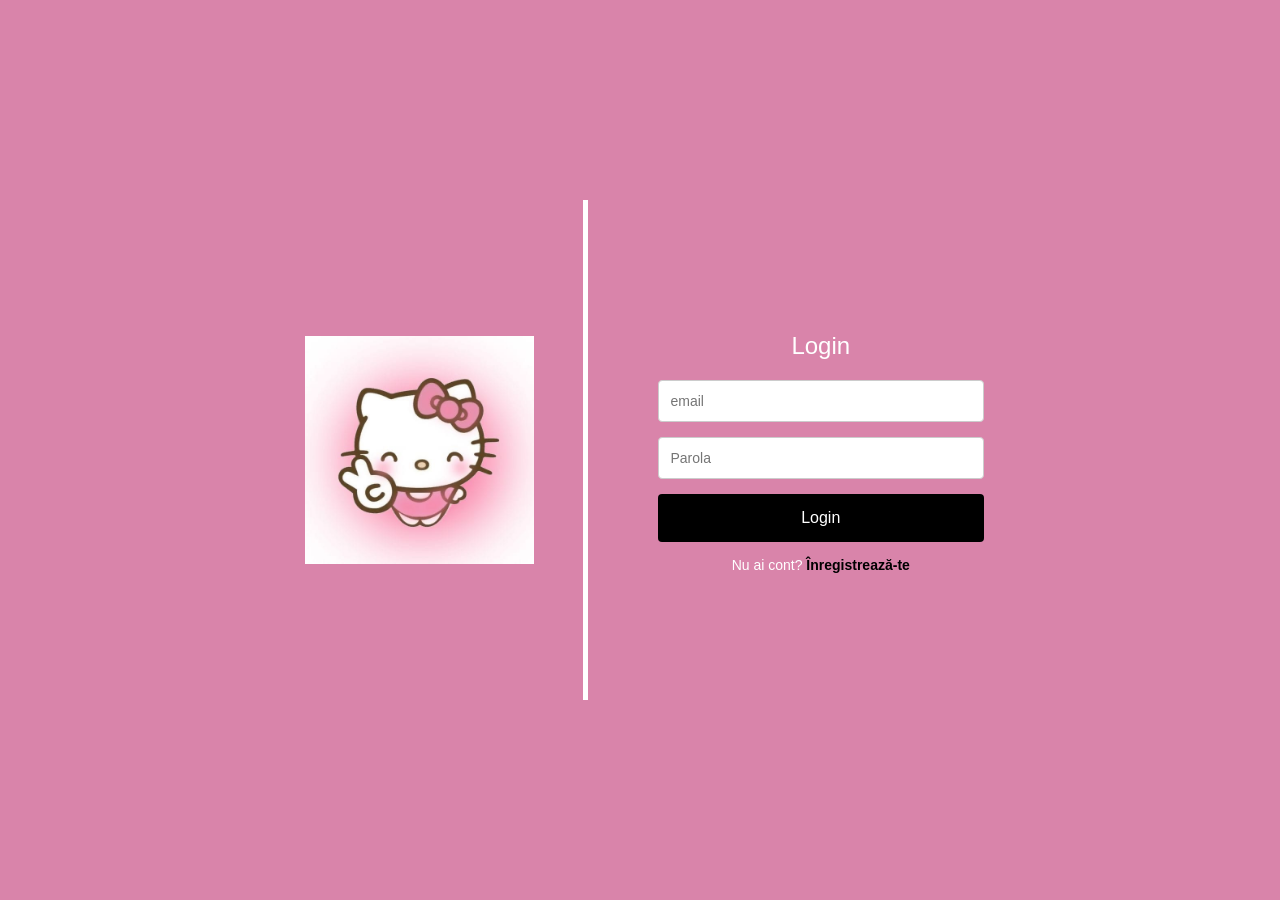
==== HTML/login.html @ a215dc5e "Lab1+lab2" ====
<!DOCTYPE html>
<html lang="en">

<head>
    <meta charset="UTF-8">
    <meta name="viewport" content="width=device-width, initial-scale=1.0">
    <title>Login Page</title>
    <link rel="stylesheet" href="../CSS/login_style.css">
    <link rel="stylesheet" href="../CSS/style.css">
</head>

<body>
    <div class="login-container">
        <div class="login-image">
            <img src="../MEDIA/hello.jpg" alt="Imagine login">
        </div>
        <div class="separator"></div>
        <div class="login-form">
            <h2>Login</h2>
            <form action="home.html" method="GET">
            <input type="email" placeholder="email">
            <input type="password" placeholder="Parola">
            <button type="submit">Login</button>
            </form>
            <p class="register-text">
                Nu ai cont? <a href="register.html">Înregistrează-te</a>
            </p>
        </div>
    </div>
</body>

</html>
---- CSS/login_style.css ----
body {
    background-color: #d984aa;
    margin: 0;
    height: 100vh;
    display: flex;
    justify-content: center;
    align-items: center;
}

.login-container {
    display: flex;
    width: 60%;
    max-width: 900px;
    height: 500px;
    min-height: 400px;
}

.login-image {
    flex: 1;
    display: flex;
    justify-content: center;
    align-items: center;
    overflow: hidden;
}

.login-image img {
    width: 70%;
    height: auto;
    object-fit: cover;
}

.separator {
    width: 5px;
    background-color: #ffffff;
}

.login-form {
    flex: 1;
    display: flex;
    flex-direction: column;
    justify-content: center;
    margin-left: 30px;
    padding: 40px;
    color: #ffffff;
}

.login-form h2 {
    margin-bottom: 20px;
    text-align: center;
    font-weight: normal;
}

.login-form input {
    width: 100%;
    padding: 12px;
    margin-bottom: 15px;
    border: 1px solid #ccc;
    border-radius: 4px;
    font-size: 14px;
    box-sizing: border-box;
}

input:focus {
    outline: 1px solid black;
}

input:hover {
    transform: scale(1.02);
    transition: all .1s ease-in-out;
}

.login-form button,
.login-btn-link {
    width: 100%;
    padding: 15px;
    background-color: #000000;
    border: none;
    border-radius: 4px;
    color: white;
    font-size: 16px;
    cursor: pointer;
    box-sizing: border-box;
    text-align: center;
    text-decoration: none;
    display: block;
    transition: background 0.3s;
}

.login-form button:hover,
.login-btn-link:hover {
    background-color: #7d8489;
}

.register-text {
    margin-top: 15px;
    text-align: center;
    font-size: 14px;
    color: #ffffff;
}

.register-text a {
    color: #000000;
    text-decoration: none;
    font-weight: bold;
    transition: color 0.3s;
}

.register-text a:hover {
    color: #7d8489;
}
---- CSS/style.css ----
body {
    margin: 0;
    padding: 0;
    display: flex;
    justify-content: center;
    align-items: center;
    height: 100vh;
    font-family: Arial, sans-serif;
}
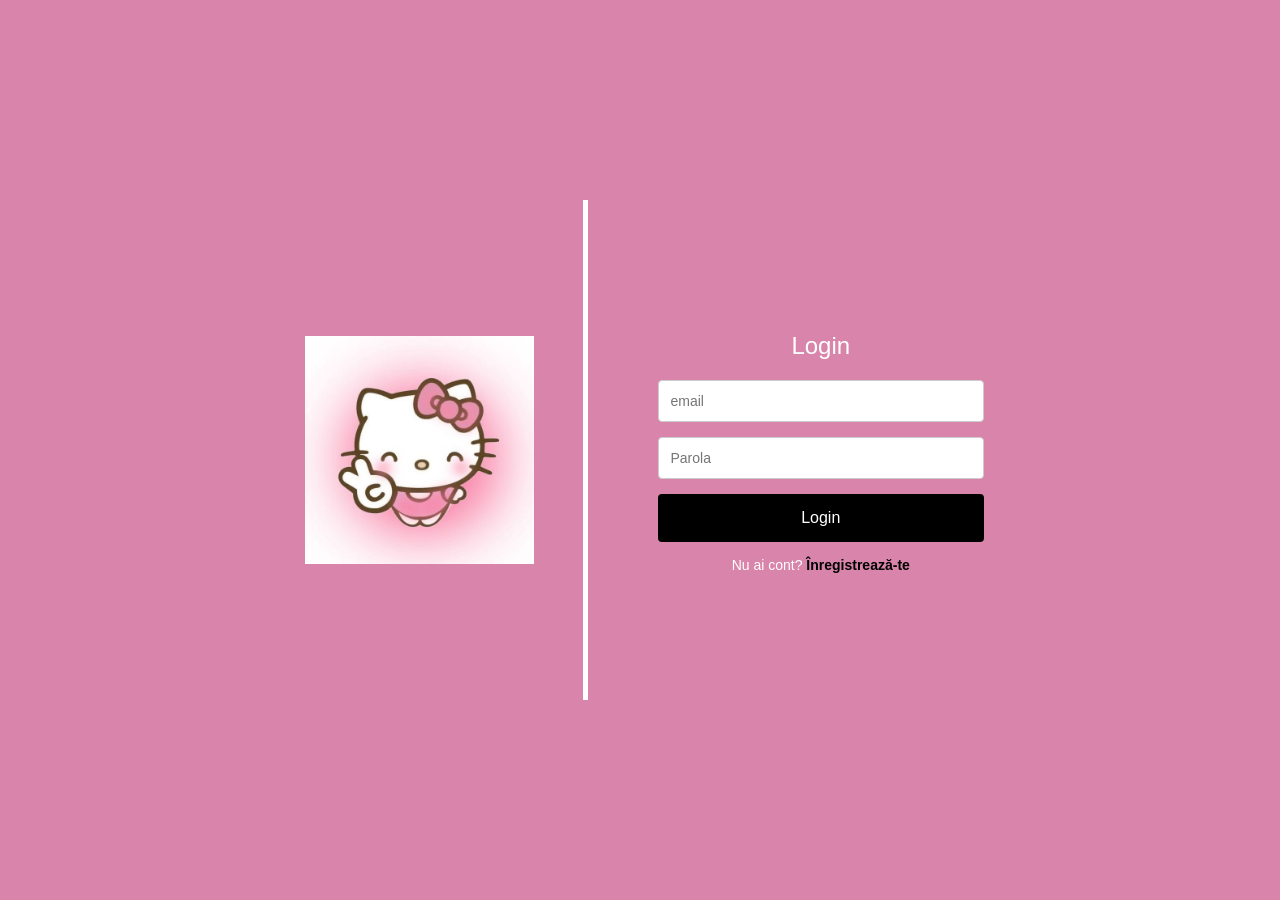
==== commit 0a1018c3: "lab4" ====
--- a/HTML/login.html
+++ b/HTML/login.html
@@ -17,9 +17,9 @@
         <div class="separator"></div>
         <div class="login-form">
             <h2>Login</h2>
-            <form action="home.html" method="GET">
-            <input type="email" placeholder="email">
-            <input type="password" placeholder="Parola">
+            <form id="loginForm" action="home.html" method="GET">
+            <input type="email" id="email" placeholder="email">
+            <input type="password" id="password" placeholder="Parola">
             <button type="submit">Login</button>
             </form>
             <p class="register-text">
@@ -27,6 +27,7 @@
             </p>
         </div>
     </div>
+    <script src="../JS/login_js.js"></script>
 </body>
 
 </html>
